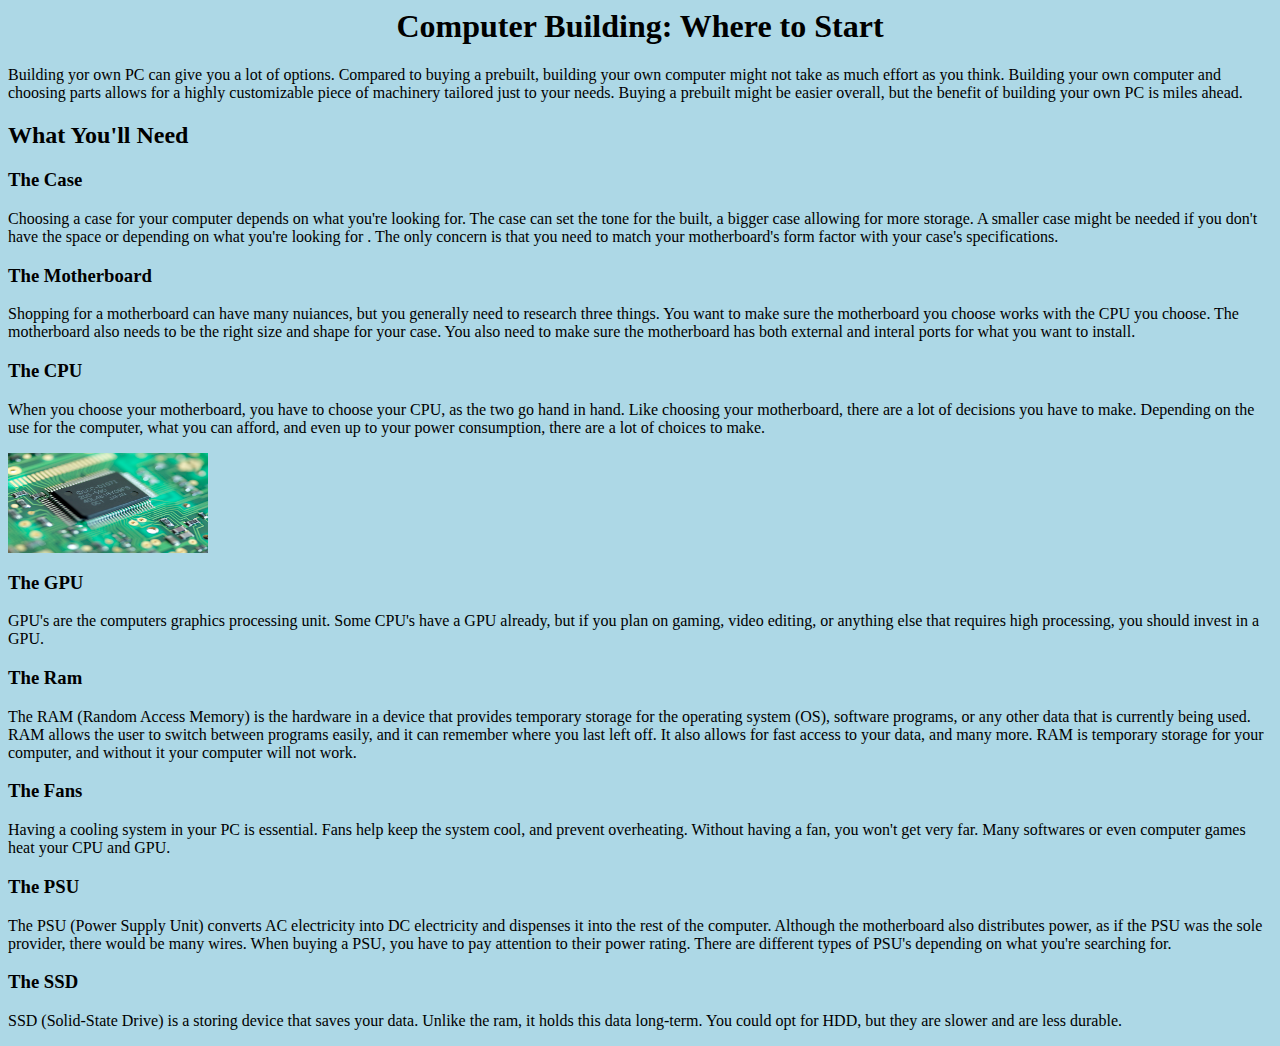
==== index.html @ e6e0cd9d "final text" ====
<html>
<head>
    <link rel="stylesheet" type="text/css" href="style.css">
</head>
    <body>

<h1>Computer Building: Where to Start</h1>
<p> Building yor own PC can give you a lot of options. Compared to buying a prebuilt, building your own computer might not
    take as much effort as you think. Building your own computer and choosing parts allows for a highly customizable
    piece of machinery tailored just to your needs. Buying a prebuilt might be easier overall, but the benefit of building
    your own PC is miles ahead. </p>
<h2>What You'll Need</h2>
<h3>The Case</h3>
<p> Choosing a case for your computer depends on what you're looking for. The case can set the tone for the built, a bigger
case allowing for more storage. A smaller case might be needed if you don't have the space or depending on what you're looking for .
    The only concern is that you need to match your motherboard's form factor with your case's specifications.</p>
<h3>The Motherboard</h3>
<p>Shopping for a motherboard can have many nuiances, but you generally need to research three things.
You want to make sure the motherboard you choose works with the CPU you choose. The motherboard also
needs to be the right size and shape for your case. You also need to make sure the motherboard has both
external and interal ports for what you want to install.</p>
<h3>The CPU</h3>
<p>When you choose your motherboard, you have to choose your CPU, as the two go hand in hand. Like choosing
    your motherboard, there are a lot of decisions you have to make. Depending on the use for the computer,
    what you can afford, and even up to your power consumption, there are a lot of choices to make. </p>
<img src="img/cpu.jpg" width="200" height="100">
<h3>The GPU</h3>
<p>GPU's are the computers graphics processing unit. Some CPU's have a GPU already, but if you
plan on gaming, video editing, or anything else that requires high processing, you should invest in
a GPU.</p>
<h3>The Ram</h3>
<p>The RAM (Random Access Memory) is the hardware in a device that provides temporary storage for the
operating system (OS), software programs, or any other data that is currently being used. RAM allows the
user to switch between programs easily, and it can remember where you last left off. It also allows
for fast access to your data, and many more. RAM is temporary storage for your computer, and without it
    your computer will not work.</p>
<h3>The Fans</h3>
<p>Having a cooling system in your PC is essential. Fans help keep the system cool, and prevent overheating.
Without having a fan, you won't get very far. Many softwares or even computer games
heat your CPU and GPU.</p>
<h3>The PSU</h3>
<p>The PSU (Power Supply Unit) converts AC electricity into DC electricity and dispenses it into
    the rest of the computer. Although the motherboard also distributes power, as if the PSU was the sole
provider, there would be many wires. When buying a PSU, you have to pay attention to their power
rating. There are different types of PSU's depending on what you're searching for. </p>
<h3>The SSD</h3>
    <p>SSD (Solid-State Drive) is a storing device that saves your data. Unlike the ram, it holds
    this data long-term. You could opt for HDD, but they are slower and are less durable.</p>
    </body>
    </html>
---- style.css ----
body {
    background-color: lightblue;
  }
  
  h1 {
    color: black;
    text-align: center;
    font-family: Cambria;
  }
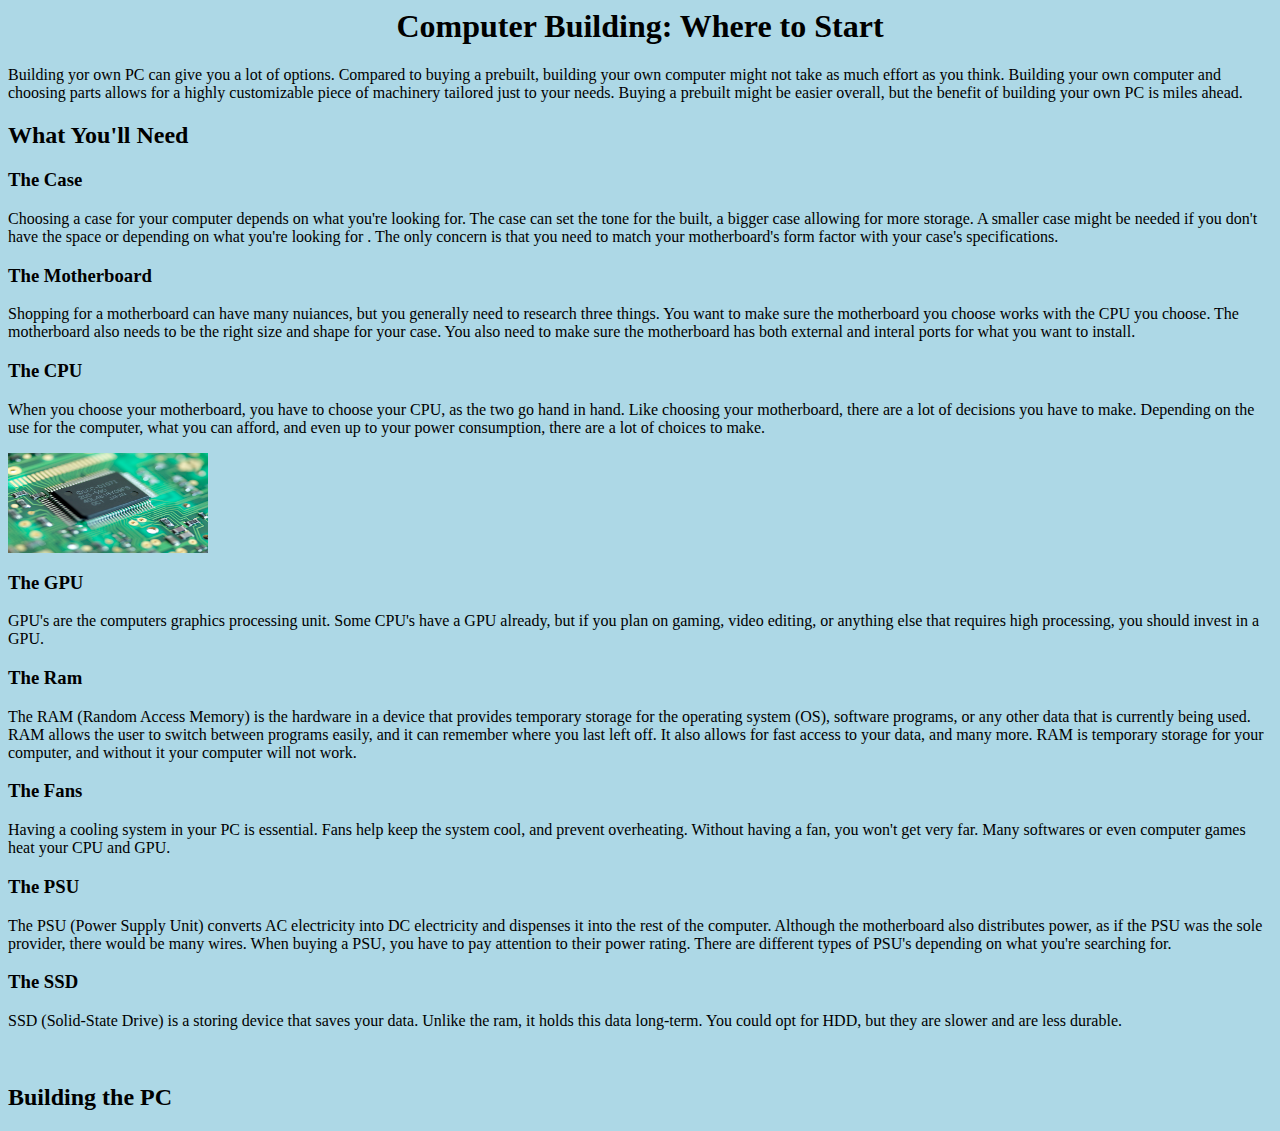
==== commit b7ae6c7d: "testing br" ====
--- a/index.html
+++ b/index.html
@@ -12,7 +12,7 @@
     your own PC is miles ahead. </p>
 <h2>What You'll Need</h2>
 <h3>The Case</h3>
-<p> Choosing a case for your computer depends on what you're looking for. The case can set the tone for the built, a bigger
+<p>Choosing a case for your computer depends on what you're looking for. The case can set the tone for the built, a bigger
 case allowing for more storage. A smaller case might be needed if you don't have the space or depending on what you're looking for .
     The only concern is that you need to match your motherboard's form factor with your case's specifications.</p>
 <h3>The Motherboard</h3>
@@ -47,5 +47,7 @@
 <h3>The SSD</h3>
     <p>SSD (Solid-State Drive) is a storing device that saves your data. Unlike the ram, it holds
     this data long-term. You could opt for HDD, but they are slower and are less durable.</p>
+    <br>
+    <h2>Building the PC</h2>
     </body>
     </html>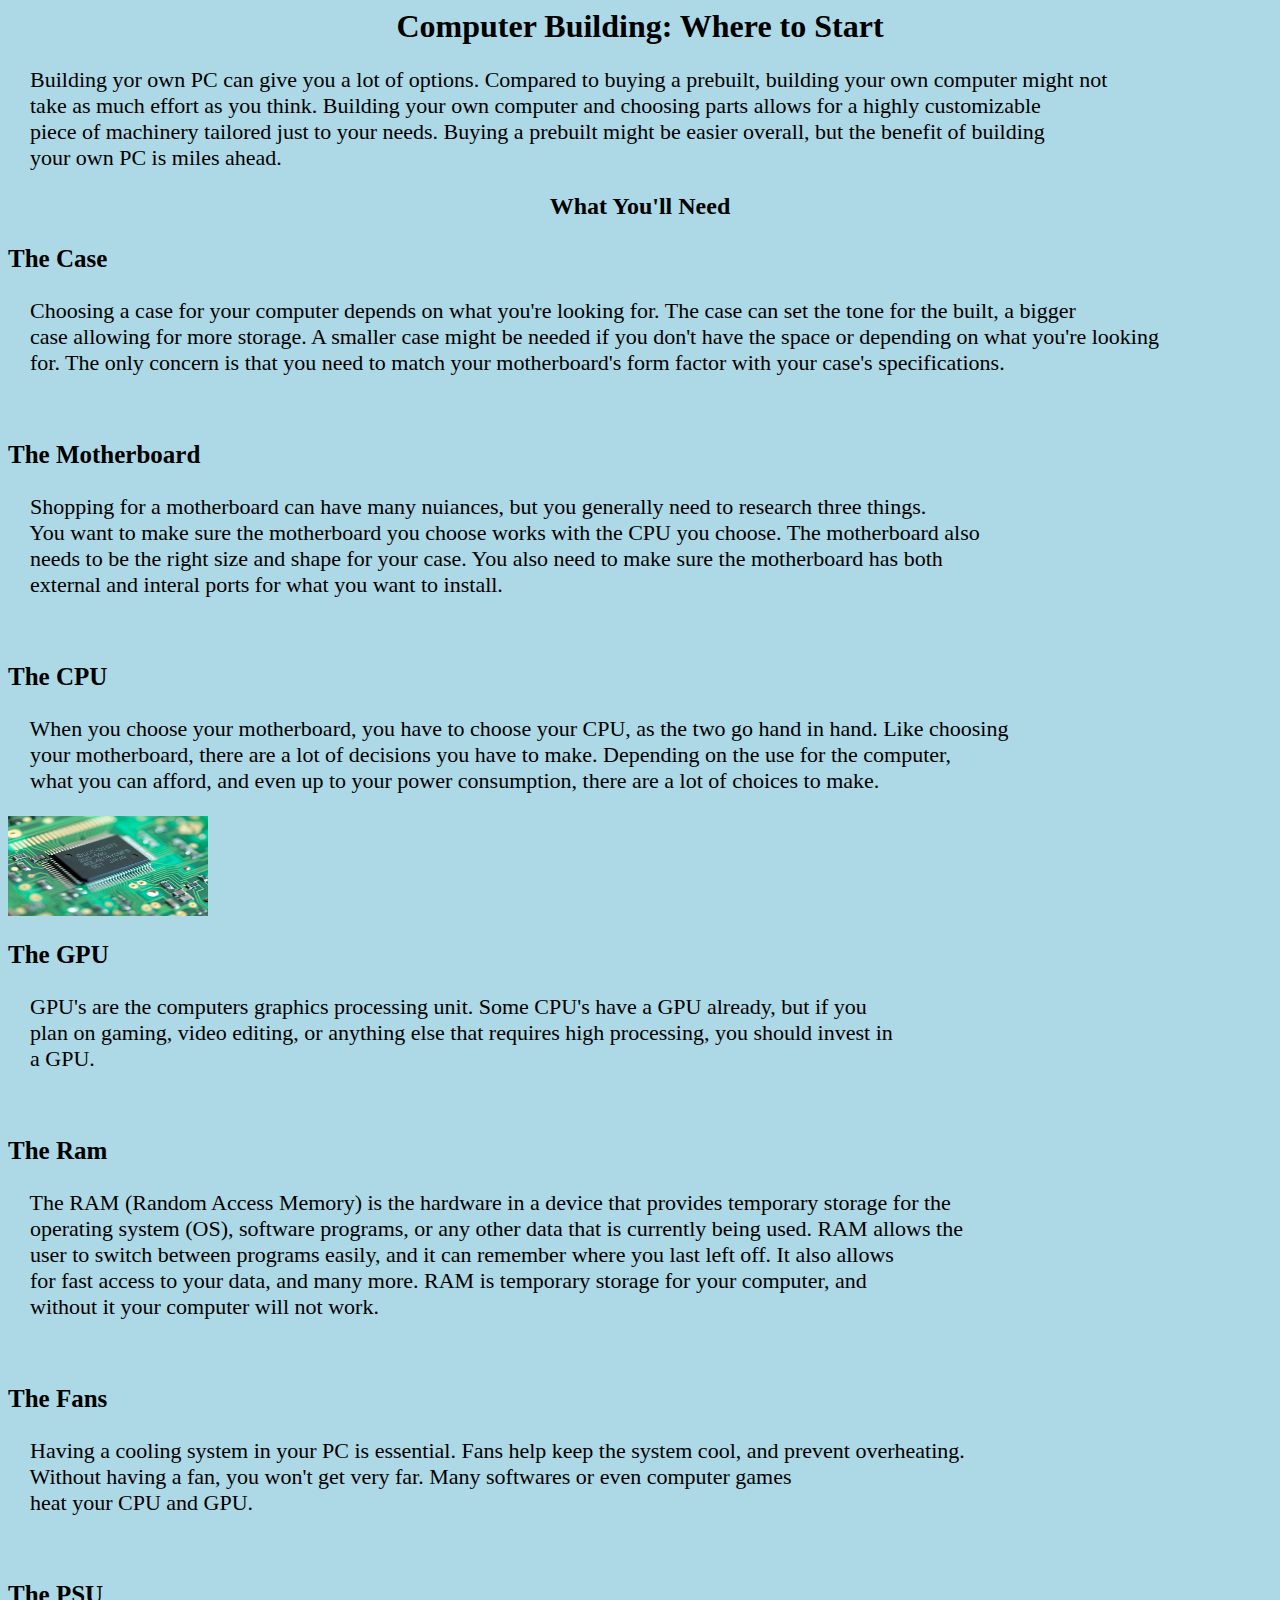
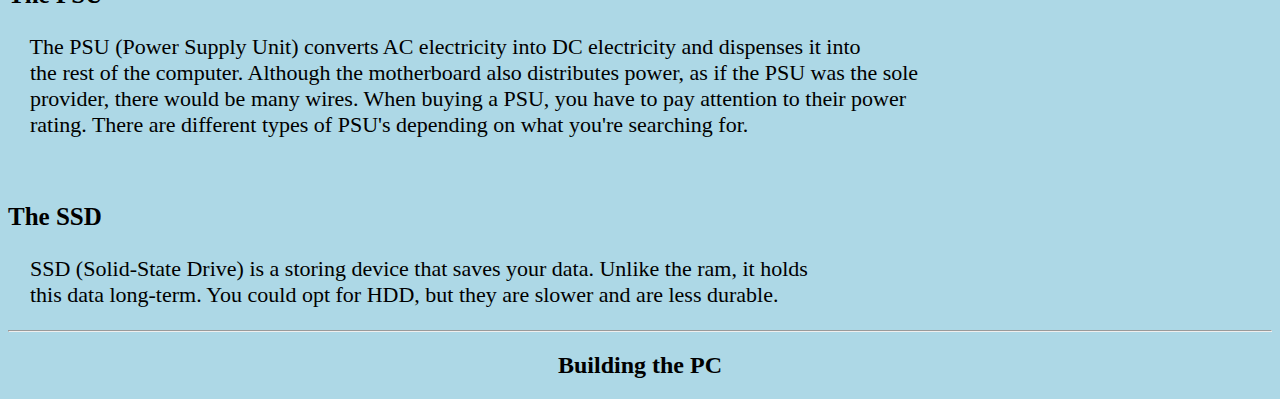
==== commit 3a8d8c67: "changing text layout" ====
--- a/index.html
+++ b/index.html
@@ -2,52 +2,79 @@
 <html>
 <head>
     <link rel="stylesheet" type="text/css" href="style.css">
+    <title>Building a PC</title>
 </head>
     <body>
 
 <h1>Computer Building: Where to Start</h1>
-<p> Building yor own PC can give you a lot of options. Compared to buying a prebuilt, building your own computer might not
+<pre>    Building yor own PC can give you a lot of options. Compared to buying a prebuilt, building your own computer might not
     take as much effort as you think. Building your own computer and choosing parts allows for a highly customizable
     piece of machinery tailored just to your needs. Buying a prebuilt might be easier overall, but the benefit of building
-    your own PC is miles ahead. </p>
+    your own PC is miles ahead. </pre>
 <h2>What You'll Need</h2>
 <h3>The Case</h3>
-<p>Choosing a case for your computer depends on what you're looking for. The case can set the tone for the built, a bigger
-case allowing for more storage. A smaller case might be needed if you don't have the space or depending on what you're looking for .
-    The only concern is that you need to match your motherboard's form factor with your case's specifications.</p>
+<pre>
+    Choosing a case for your computer depends on what you're looking for. The case can set the tone for the built, a bigger
+    case allowing for more storage. A smaller case might be needed if you don't have the space or depending on what you're looking
+    for. The only concern is that you need to match your motherboard's form factor with your case's specifications.</pre>
+<br>
 <h3>The Motherboard</h3>
-<p>Shopping for a motherboard can have many nuiances, but you generally need to research three things.
-You want to make sure the motherboard you choose works with the CPU you choose. The motherboard also
-needs to be the right size and shape for your case. You also need to make sure the motherboard has both
-external and interal ports for what you want to install.</p>
+<pre>
+    Shopping for a motherboard can have many nuiances, but you generally need to research three things.
+    You want to make sure the motherboard you choose works with the CPU you choose. The motherboard also
+    needs to be the right size and shape for your case. You also need to make sure the motherboard has both
+    external and interal ports for what you want to install.
+</pre>
+<br>
+
 <h3>The CPU</h3>
-<p>When you choose your motherboard, you have to choose your CPU, as the two go hand in hand. Like choosing
+<pre>
+    When you choose your motherboard, you have to choose your CPU, as the two go hand in hand. Like choosing
     your motherboard, there are a lot of decisions you have to make. Depending on the use for the computer,
-    what you can afford, and even up to your power consumption, there are a lot of choices to make. </p>
+    what you can afford, and even up to your power consumption, there are a lot of choices to make.
+</pre>
 <img src="img/cpu.jpg" width="200" height="100">
+<br>
 <h3>The GPU</h3>
-<p>GPU's are the computers graphics processing unit. Some CPU's have a GPU already, but if you
-plan on gaming, video editing, or anything else that requires high processing, you should invest in
-a GPU.</p>
+<pre>
+    GPU's are the computers graphics processing unit. Some CPU's have a GPU already, but if you
+    plan on gaming, video editing, or anything else that requires high processing, you should invest in
+    a GPU.
+</pre>
+<br>
+
 <h3>The Ram</h3>
-<p>The RAM (Random Access Memory) is the hardware in a device that provides temporary storage for the
-operating system (OS), software programs, or any other data that is currently being used. RAM allows the
-user to switch between programs easily, and it can remember where you last left off. It also allows
-for fast access to your data, and many more. RAM is temporary storage for your computer, and without it
-    your computer will not work.</p>
+<pre>
+    The RAM (Random Access Memory) is the hardware in a device that provides temporary storage for the
+    operating system (OS), software programs, or any other data that is currently being used. RAM allows the
+    user to switch between programs easily, and it can remember where you last left off. It also allows
+    for fast access to your data, and many more. RAM is temporary storage for your computer, and
+    without it your computer will not work.
+</pre>
+<br>
+
 <h3>The Fans</h3>
-<p>Having a cooling system in your PC is essential. Fans help keep the system cool, and prevent overheating.
-Without having a fan, you won't get very far. Many softwares or even computer games
-heat your CPU and GPU.</p>
+<pre>
+    Having a cooling system in your PC is essential. Fans help keep the system cool, and prevent overheating.
+    Without having a fan, you won't get very far. Many softwares or even computer games
+    heat your CPU and GPU.
+</pre>
+<br>
+
 <h3>The PSU</h3>
-<p>The PSU (Power Supply Unit) converts AC electricity into DC electricity and dispenses it into
+<pre>
+    The PSU (Power Supply Unit) converts AC electricity into DC electricity and dispenses it into
     the rest of the computer. Although the motherboard also distributes power, as if the PSU was the sole
-provider, there would be many wires. When buying a PSU, you have to pay attention to their power
-rating. There are different types of PSU's depending on what you're searching for. </p>
+    provider, there would be many wires. When buying a PSU, you have to pay attention to their power
+    rating. There are different types of PSU's depending on what you're searching for. </pre>
+<br>
 <h3>The SSD</h3>
-    <p>SSD (Solid-State Drive) is a storing device that saves your data. Unlike the ram, it holds
-    this data long-term. You could opt for HDD, but they are slower and are less durable.</p>
-    <br>
+<pre>
+    SSD (Solid-State Drive) is a storing device that saves your data. Unlike the ram, it holds
+    this data long-term. You could opt for HDD, but they are slower and are less durable.
+</pre>
+    <hr>
+
     <h2>Building the PC</h2>
     </body>
     </html>--- a/style.css
+++ b/style.css
@@ -6,4 +6,19 @@
     color: black;
     text-align: center;
     font-family: Cambria;
+    }
+
+  h2 {
+  text-align: center;
+  font-family: Cambria;
+  }
+  p {
+  font-size: 18px;
+  }
+  h3{
+  font-size: 25px;
+  }
+  pre {
+  font-family: Cambria;
+  font-size: 22px;
   }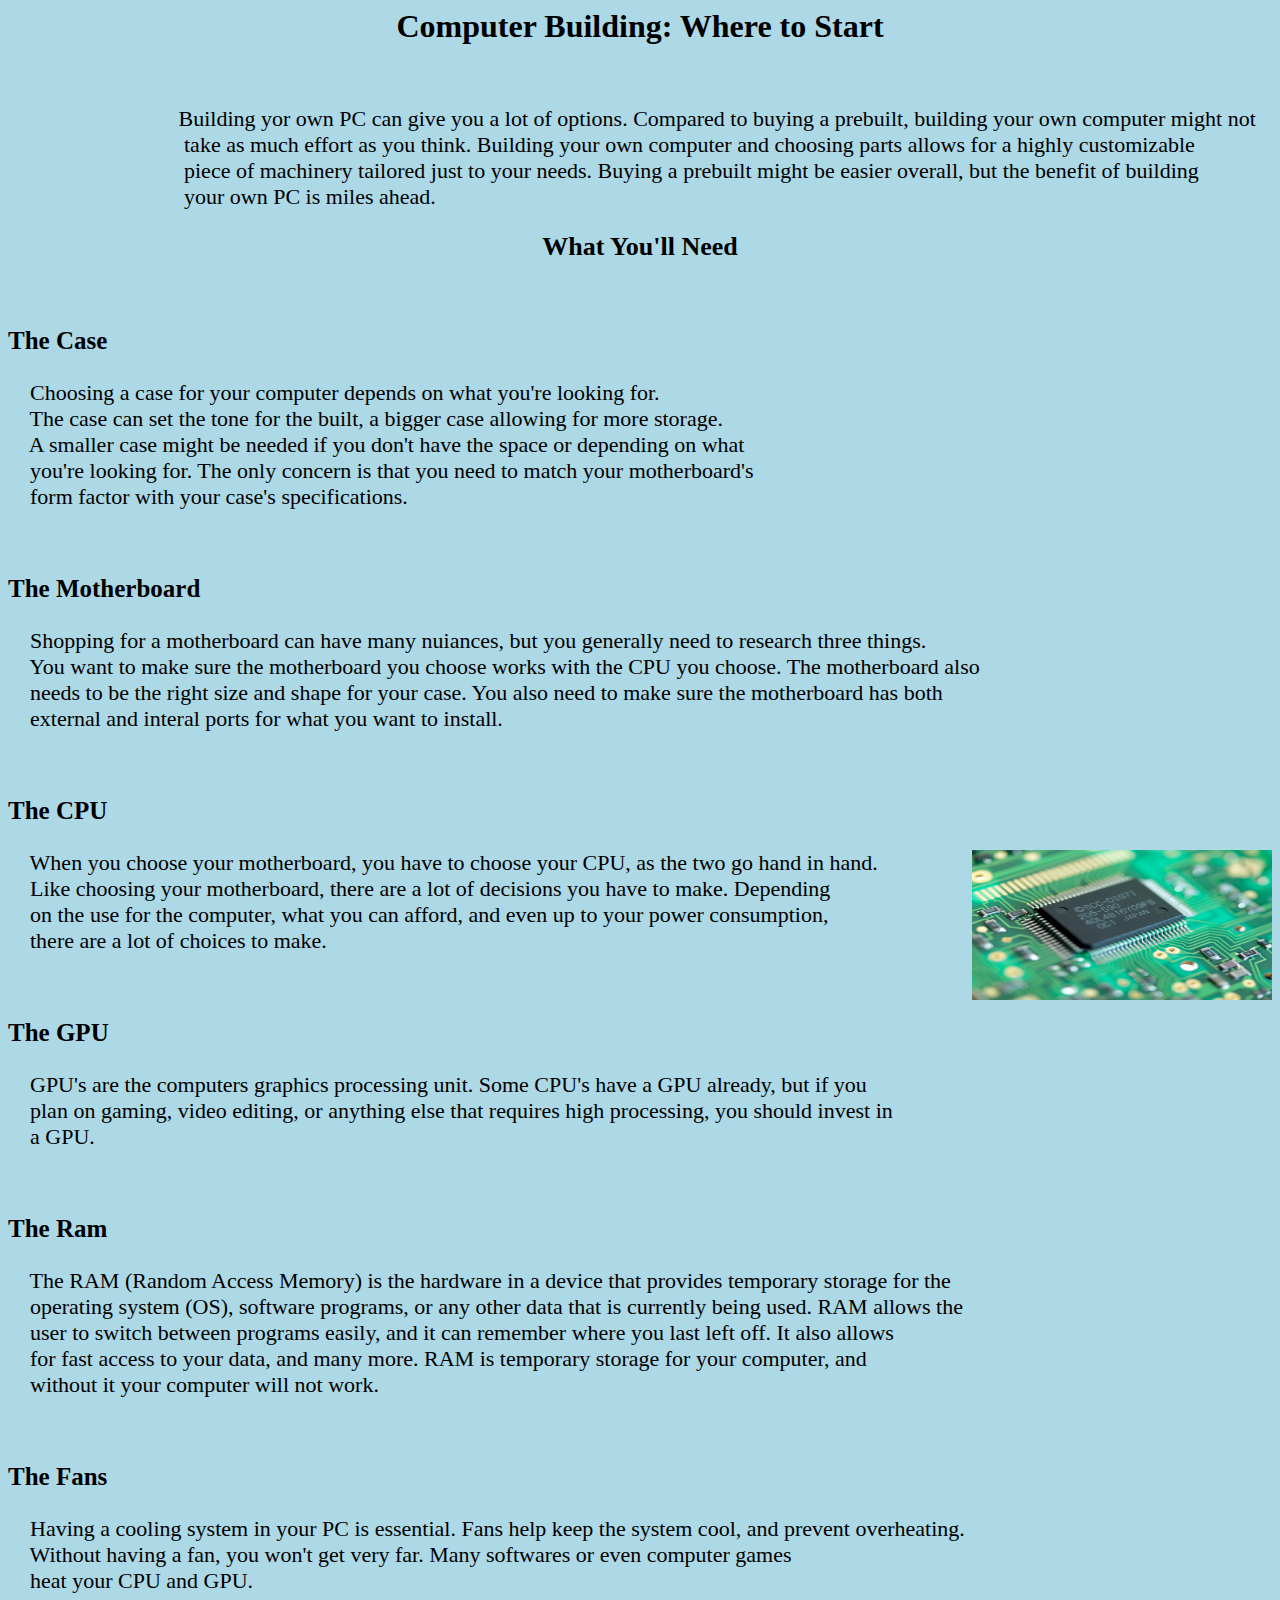
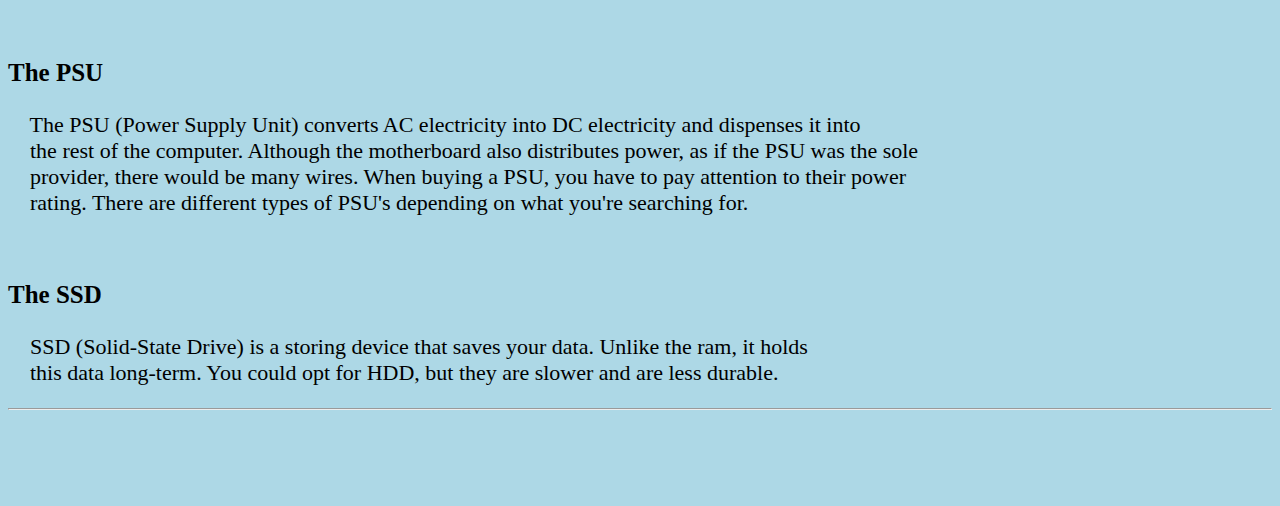
==== commit 95c86bf3: "image" ====
--- a/index.html
+++ b/index.html
@@ -7,17 +7,25 @@
     <body>
 
 <h1>Computer Building: Where to Start</h1>
-<pre>    Building yor own PC can give you a lot of options. Compared to buying a prebuilt, building your own computer might not
-    take as much effort as you think. Building your own computer and choosing parts allows for a highly customizable
-    piece of machinery tailored just to your needs. Buying a prebuilt might be easier overall, but the benefit of building
-    your own PC is miles ahead. </pre>
+<br>
+<pre>                               Building yor own PC can give you a lot of options. Compared to buying a prebuilt, building your own computer might not
+                                take as much effort as you think. Building your own computer and choosing parts allows for a highly customizable
+                                piece of machinery tailored just to your needs. Buying a prebuilt might be easier overall, but the benefit of building
+                                your own PC is miles ahead.
+</pre>
+
 <h2>What You'll Need</h2>
+<br>
 <h3>The Case</h3>
 <pre>
-    Choosing a case for your computer depends on what you're looking for. The case can set the tone for the built, a bigger
-    case allowing for more storage. A smaller case might be needed if you don't have the space or depending on what you're looking
-    for. The only concern is that you need to match your motherboard's form factor with your case's specifications.</pre>
+    Choosing a case for your computer depends on what you're looking for.
+    The case can set the tone for the built, a bigger case allowing for more storage.
+    A smaller case might be needed if you don't have the space or depending on what
+    you're looking for. The only concern is that you need to match your motherboard's
+    form factor with your case's specifications.
+</pre>
 <br>
+
 <h3>The Motherboard</h3>
 <pre>
     Shopping for a motherboard can have many nuiances, but you generally need to research three things.
@@ -28,12 +36,14 @@
 <br>
 
 <h3>The CPU</h3>
+<img src="img/cpu.jpg" style="float:right;width:300px;height:150px;">
 <pre>
-    When you choose your motherboard, you have to choose your CPU, as the two go hand in hand. Like choosing
-    your motherboard, there are a lot of decisions you have to make. Depending on the use for the computer,
-    what you can afford, and even up to your power consumption, there are a lot of choices to make.
+    When you choose your motherboard, you have to choose your CPU, as the two go hand in hand.
+    Like choosing your motherboard, there are a lot of decisions you have to make. Depending
+    on the use for the computer, what you can afford, and even up to your power consumption,
+    there are a lot of choices to make.
 </pre>
-<img src="img/cpu.jpg" width="200" height="100">
+
 <br>
 <h3>The GPU</h3>
 <pre>
@@ -75,6 +85,9 @@
 </pre>
     <hr>
 
-    <h2>Building the PC</h2>
+    <h2></h2>
+    <pre>
+
+    </pre>
     </body>
     </html>--- a/style.css
+++ b/style.css
@@ -11,9 +11,7 @@
   h2 {
   text-align: center;
   font-family: Cambria;
-  }
-  p {
-  font-size: 18px;
+  font-size: 26px;
   }
   h3{
   font-size: 25px;
@@ -21,4 +19,4 @@
   pre {
   font-family: Cambria;
   font-size: 22px;
-  }+  }
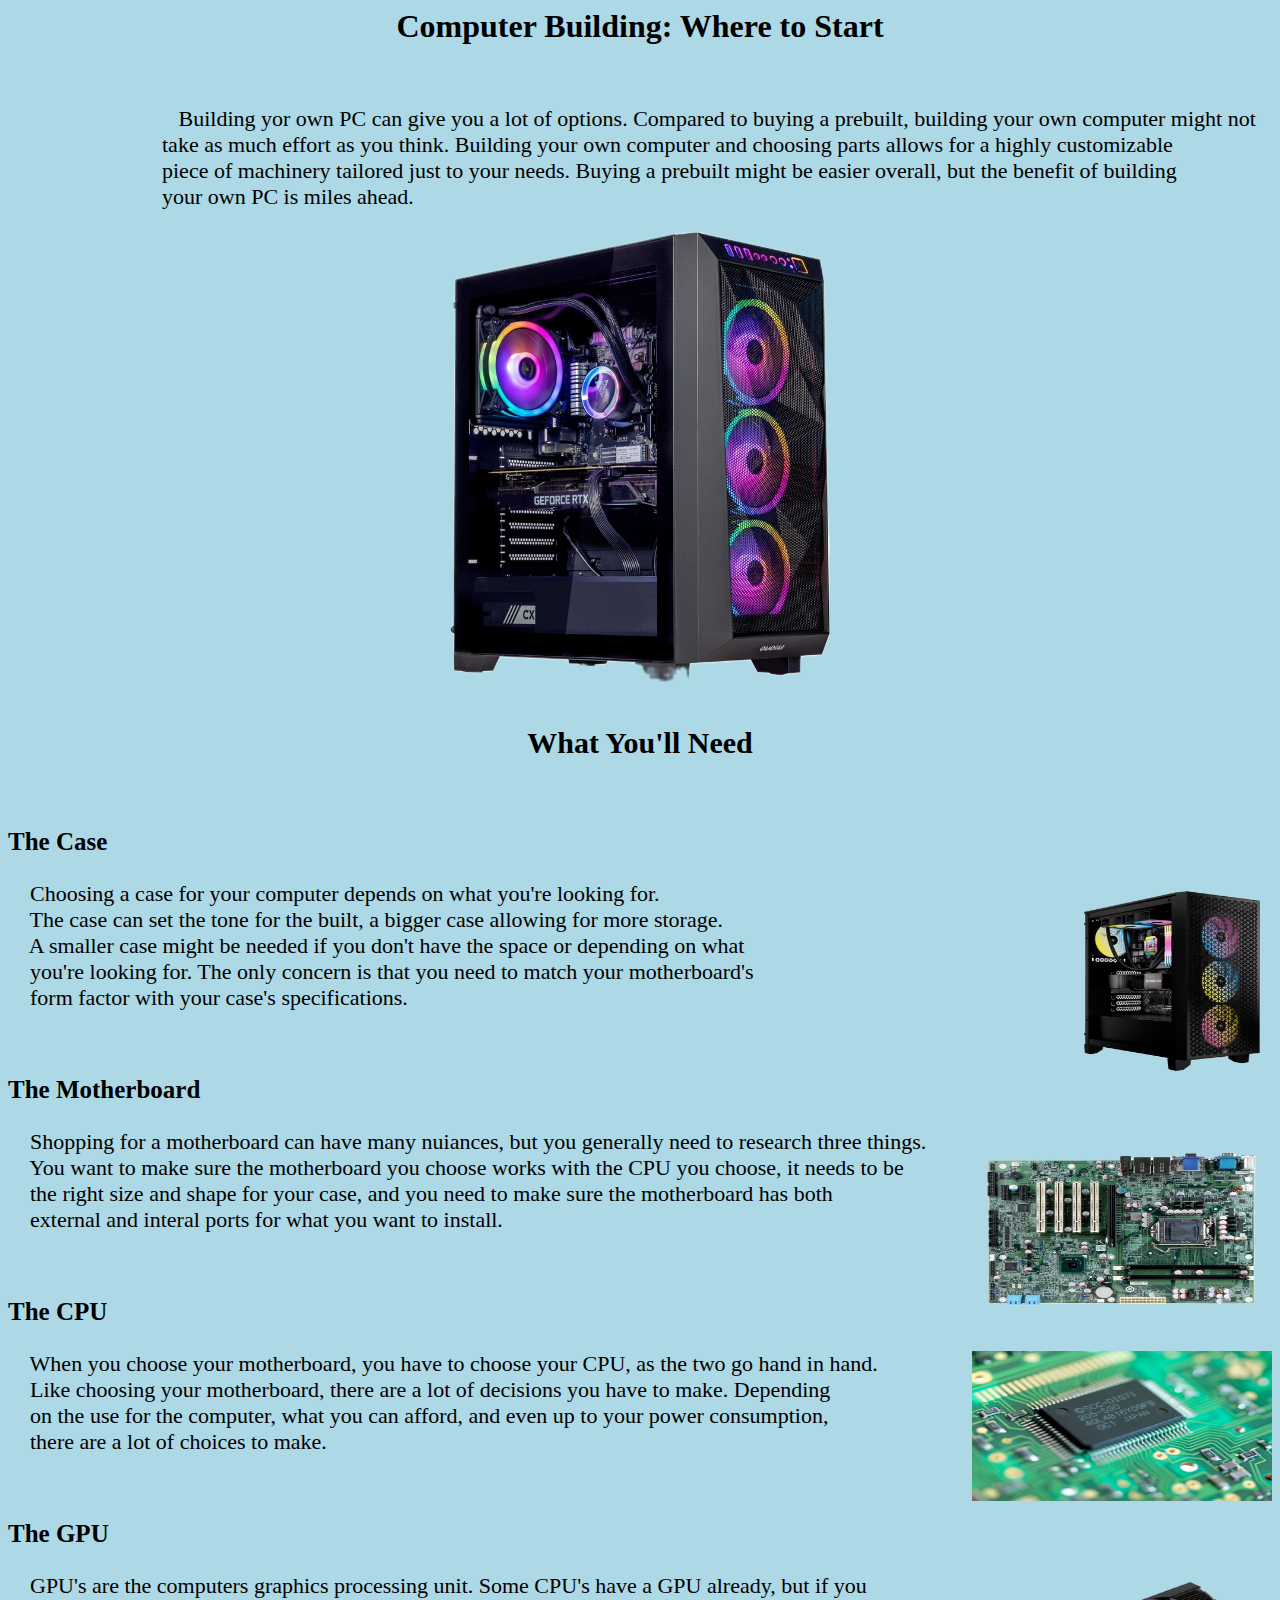
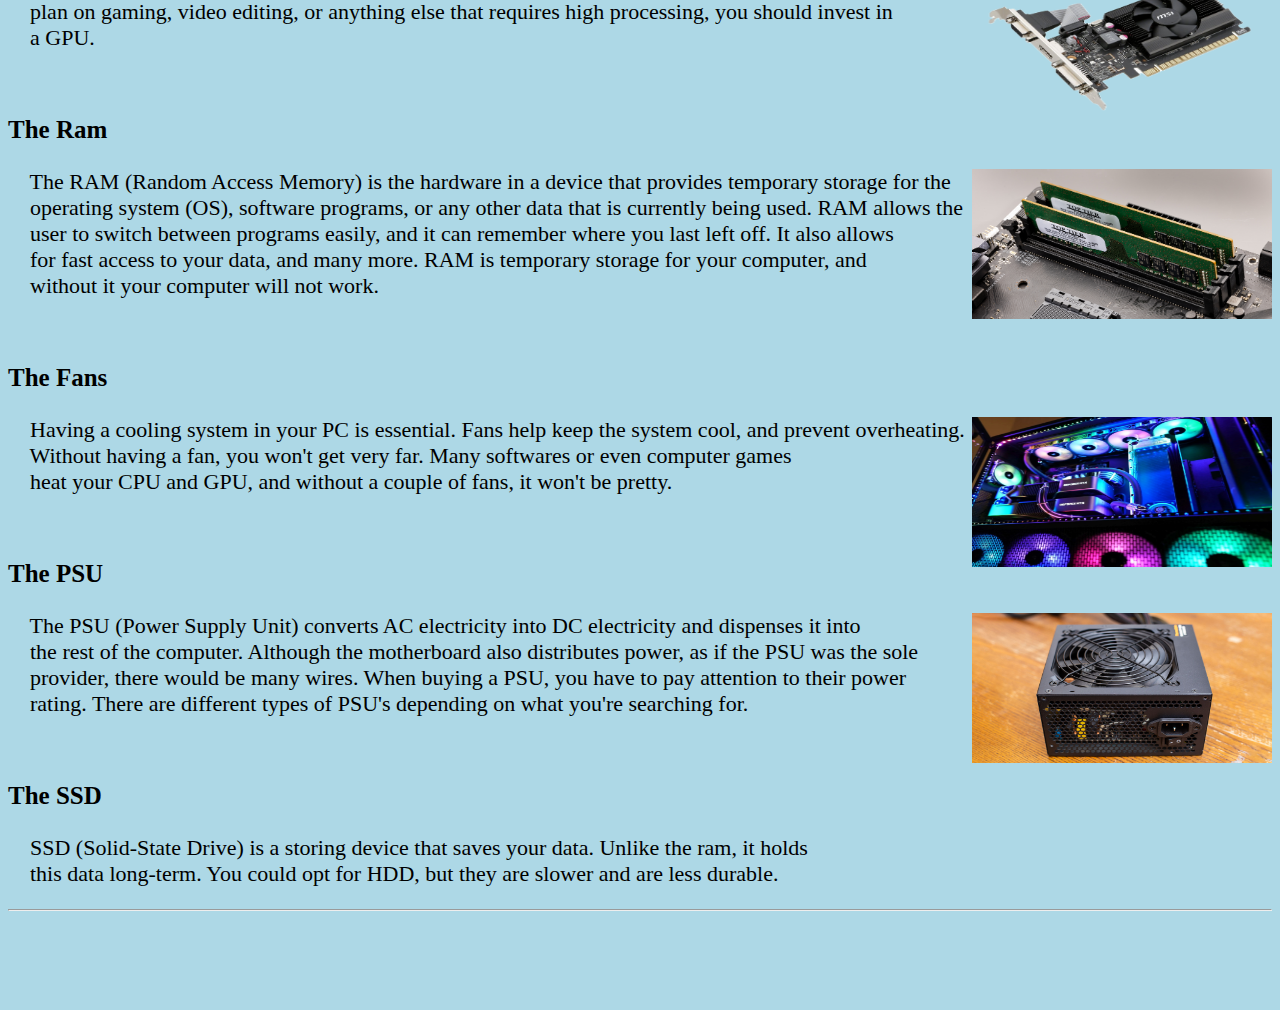
==== commit 7465aab4: "first page" ====
--- a/index.html
+++ b/index.html
@@ -9,14 +9,16 @@
 <h1>Computer Building: Where to Start</h1>
 <br>
 <pre>                               Building yor own PC can give you a lot of options. Compared to buying a prebuilt, building your own computer might not
-                                take as much effort as you think. Building your own computer and choosing parts allows for a highly customizable
-                                piece of machinery tailored just to your needs. Buying a prebuilt might be easier overall, but the benefit of building
-                                your own PC is miles ahead.
+                            take as much effort as you think. Building your own computer and choosing parts allows for a highly customizable
+                            piece of machinery tailored just to your needs. Buying a prebuilt might be easier overall, but the benefit of building
+                            your own PC is miles ahead.
 </pre>
-
+<img src="img/pc.png" alt = "cpu" class="center">
+<br>
 <h2>What You'll Need</h2>
 <br>
 <h3>The Case</h3>
+<img src="img/pccase.png" style="float:right;width:200px;height:200px;">
 <pre>
     Choosing a case for your computer depends on what you're looking for.
     The case can set the tone for the built, a bigger case allowing for more storage.
@@ -27,10 +29,11 @@
 <br>
 
 <h3>The Motherboard</h3>
+<img src="img/motherboard.png" style="float:right;width:300px;height:200px;">
 <pre>
     Shopping for a motherboard can have many nuiances, but you generally need to research three things.
-    You want to make sure the motherboard you choose works with the CPU you choose. The motherboard also
-    needs to be the right size and shape for your case. You also need to make sure the motherboard has both
+    You want to make sure the motherboard you choose works with the CPU you choose, it needs to be
+    the right size and shape for your case, and you need to make sure the motherboard has both
     external and interal ports for what you want to install.
 </pre>
 <br>
@@ -46,6 +49,7 @@
 
 <br>
 <h3>The GPU</h3>
+<img src="img/gpu.png" style="float:right;width:300px;height:150px;">
 <pre>
     GPU's are the computers graphics processing unit. Some CPU's have a GPU already, but if you
     plan on gaming, video editing, or anything else that requires high processing, you should invest in
@@ -54,6 +58,7 @@
 <br>
 
 <h3>The Ram</h3>
+<img src="img/ram.jpg" style="float:right;width:300px;height:150px;">
 <pre>
     The RAM (Random Access Memory) is the hardware in a device that provides temporary storage for the
     operating system (OS), software programs, or any other data that is currently being used. RAM allows the
@@ -64,14 +69,16 @@
 <br>
 
 <h3>The Fans</h3>
+<img src="img/fans.jpeg" style="float:right;width:300px;height:150px;">
 <pre>
     Having a cooling system in your PC is essential. Fans help keep the system cool, and prevent overheating.
     Without having a fan, you won't get very far. Many softwares or even computer games
-    heat your CPU and GPU.
+    heat your CPU and GPU, and without a couple of fans, it won't be pretty.
 </pre>
 <br>
 
 <h3>The PSU</h3>
+<img src="img/psu.jpg" style="float:right;width:300px;height:150px;">
 <pre>
     The PSU (Power Supply Unit) converts AC electricity into DC electricity and dispenses it into
     the rest of the computer. Although the motherboard also distributes power, as if the PSU was the sole
--- a/style.css
+++ b/style.css
@@ -11,7 +11,7 @@
   h2 {
   text-align: center;
   font-family: Cambria;
-  font-size: 26px;
+  font-size: 30px;
   }
   h3{
   font-size: 25px;
@@ -20,3 +20,9 @@
   font-family: Cambria;
   font-size: 22px;
   }
+.center {
+  display: block;
+  margin-left: auto;
+  margin-right: auto;
+  width: 30%;
+}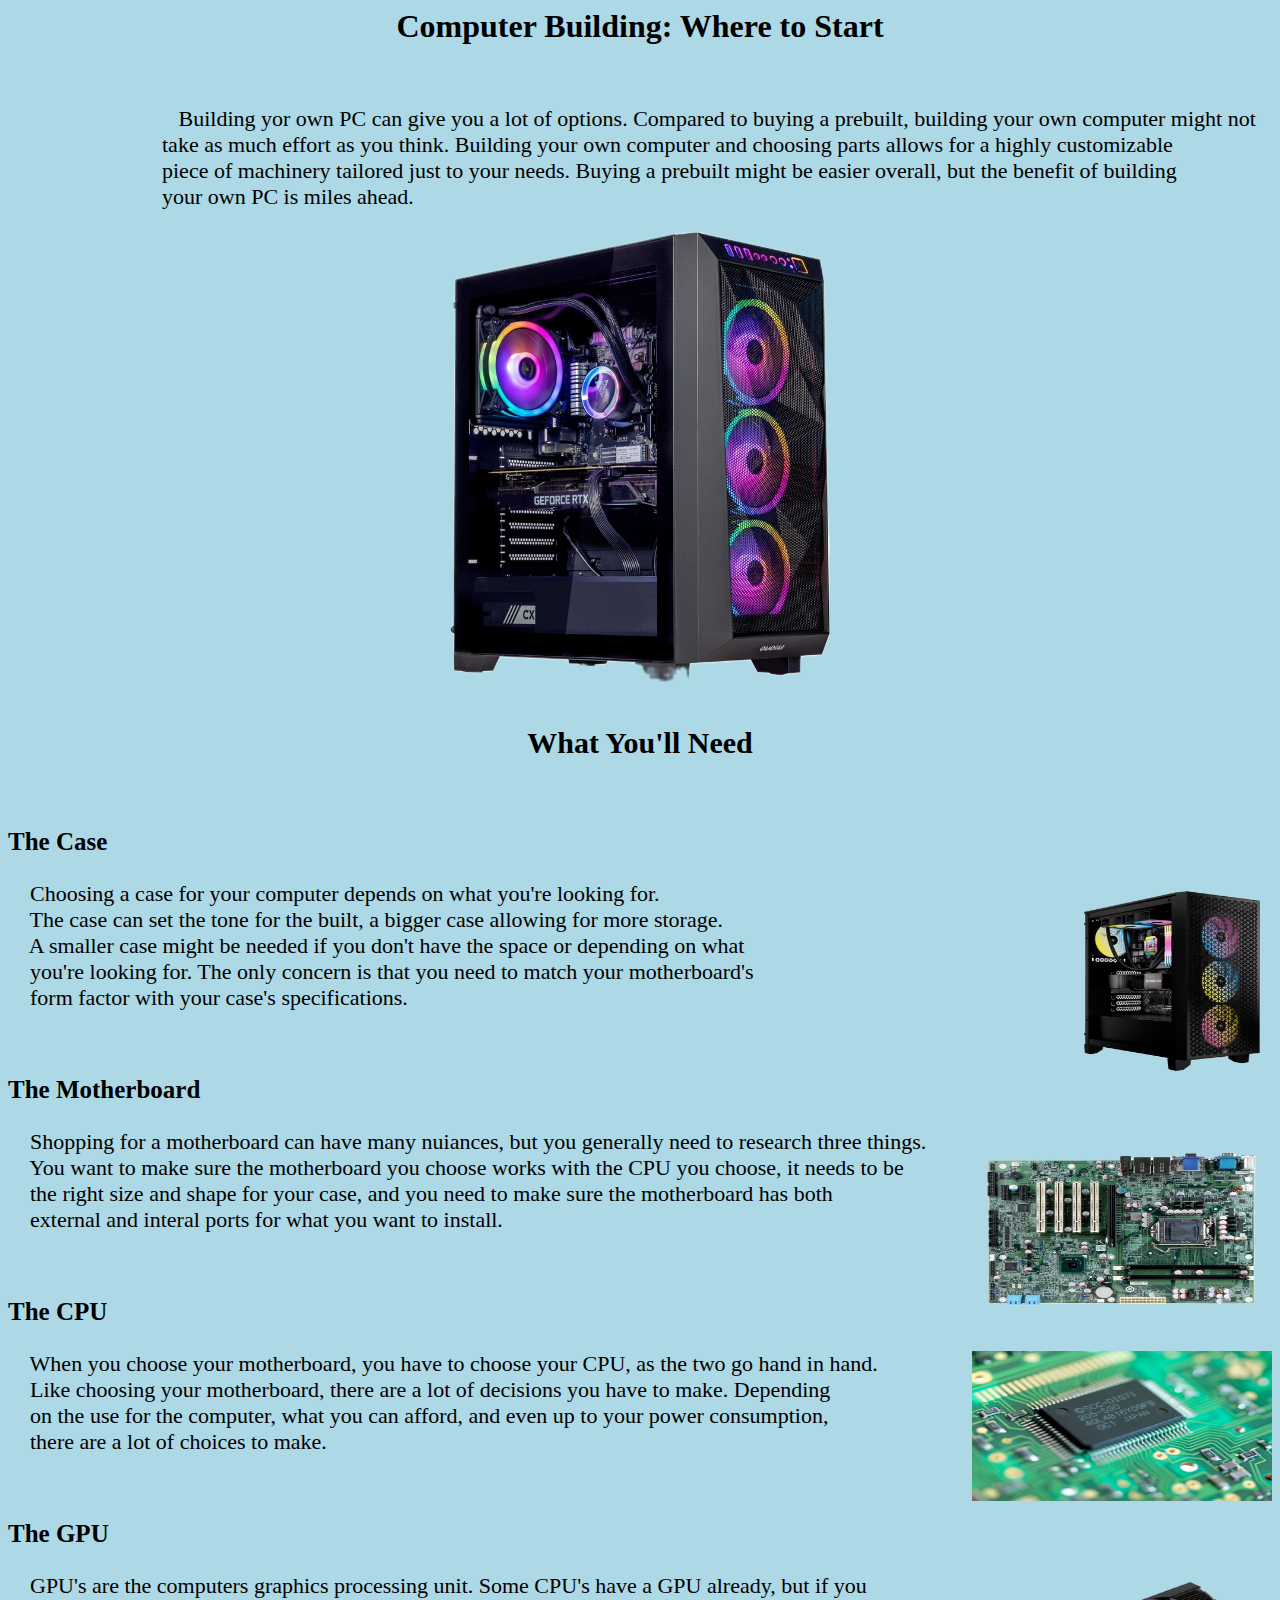
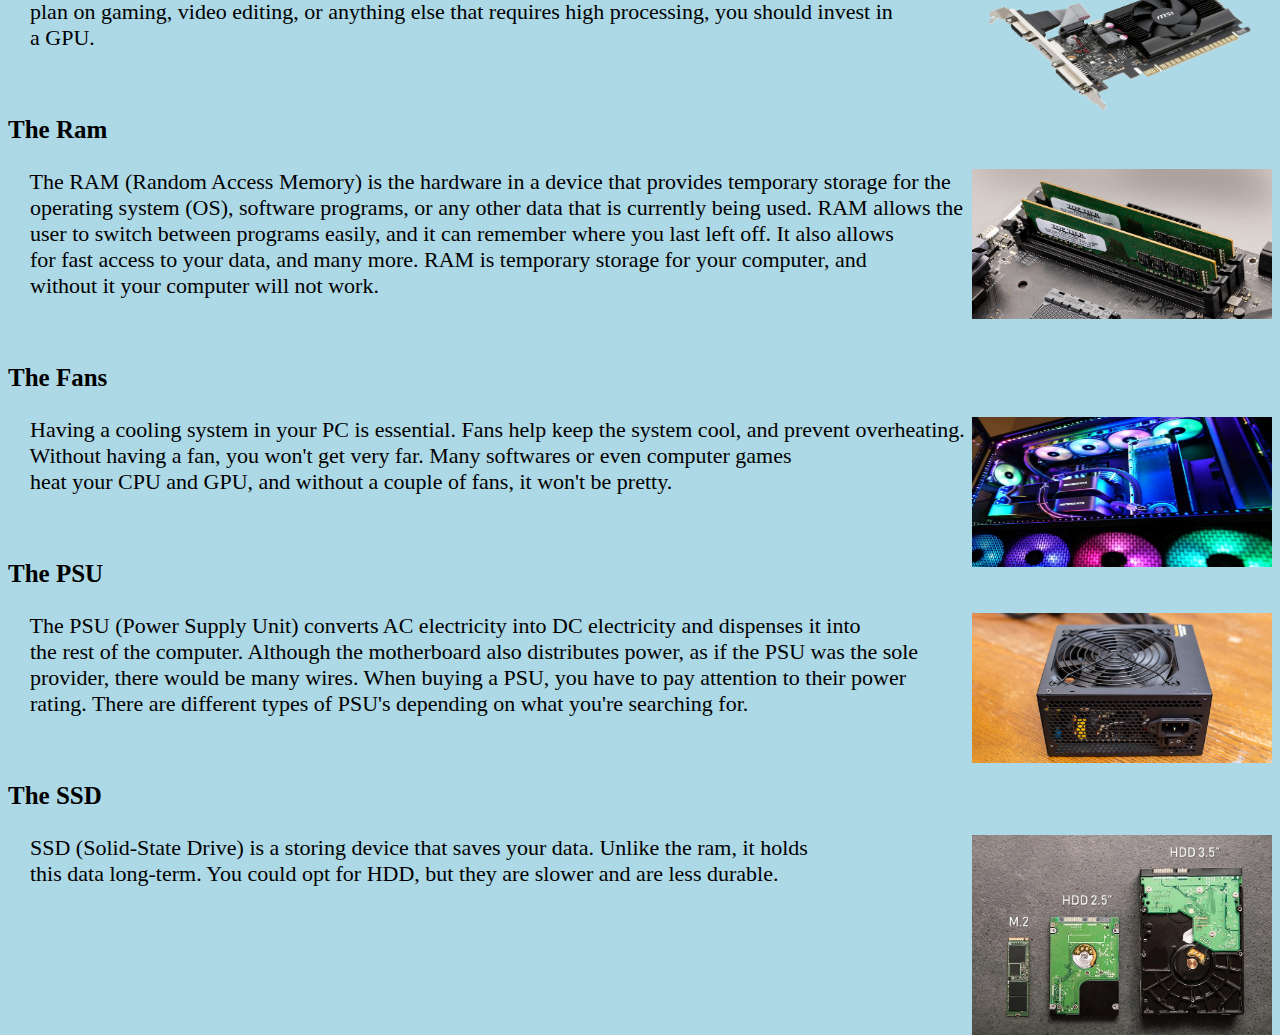
==== commit 02bc9d4c: "new file" ====
--- a/index.html
+++ b/index.html
@@ -86,11 +86,12 @@
     rating. There are different types of PSU's depending on what you're searching for. </pre>
 <br>
 <h3>The SSD</h3>
+<img src="img/ssd.jpeg" style="float:right;width:300px;height:200px;">
 <pre>
     SSD (Solid-State Drive) is a storing device that saves your data. Unlike the ram, it holds
     this data long-term. You could opt for HDD, but they are slower and are less durable.
 </pre>
-    <hr>
+  
 
     <h2></h2>
     <pre>
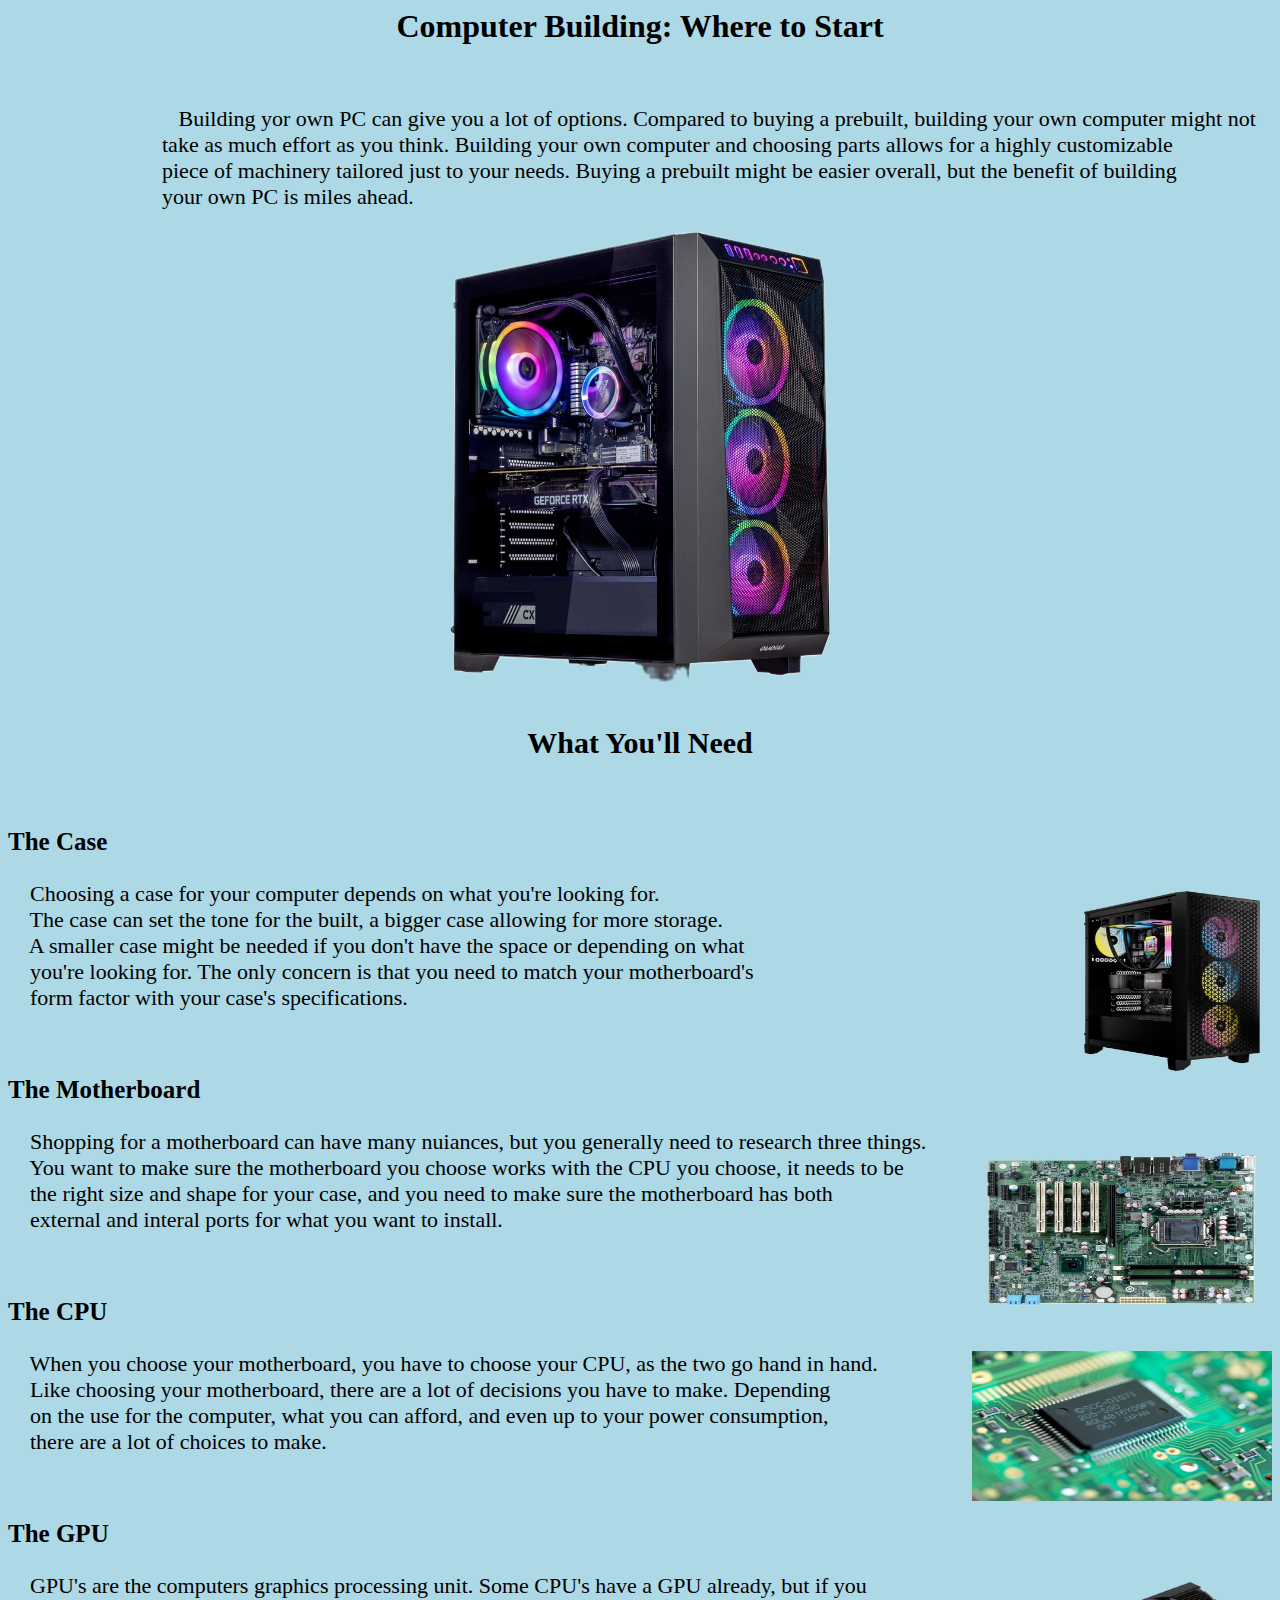
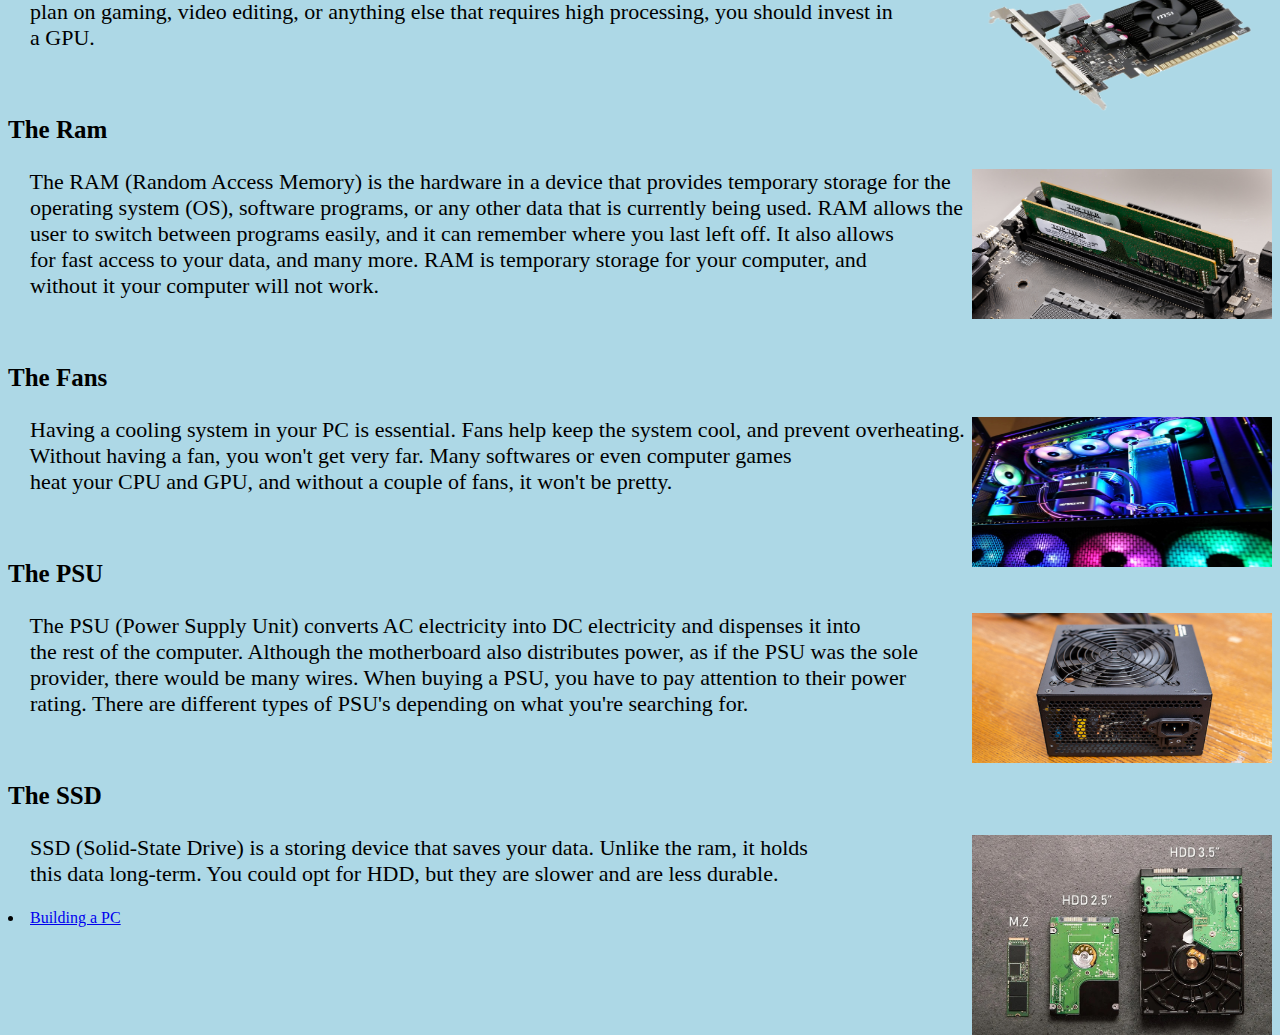
==== commit 50497d47: "new page" ====
--- a/index.html
+++ b/index.html
@@ -92,7 +92,7 @@
     this data long-term. You could opt for HDD, but they are slower and are less durable.
 </pre>
   
-
+<li><a href="build.html">Building a PC</a></li>
     <h2></h2>
     <pre>
 
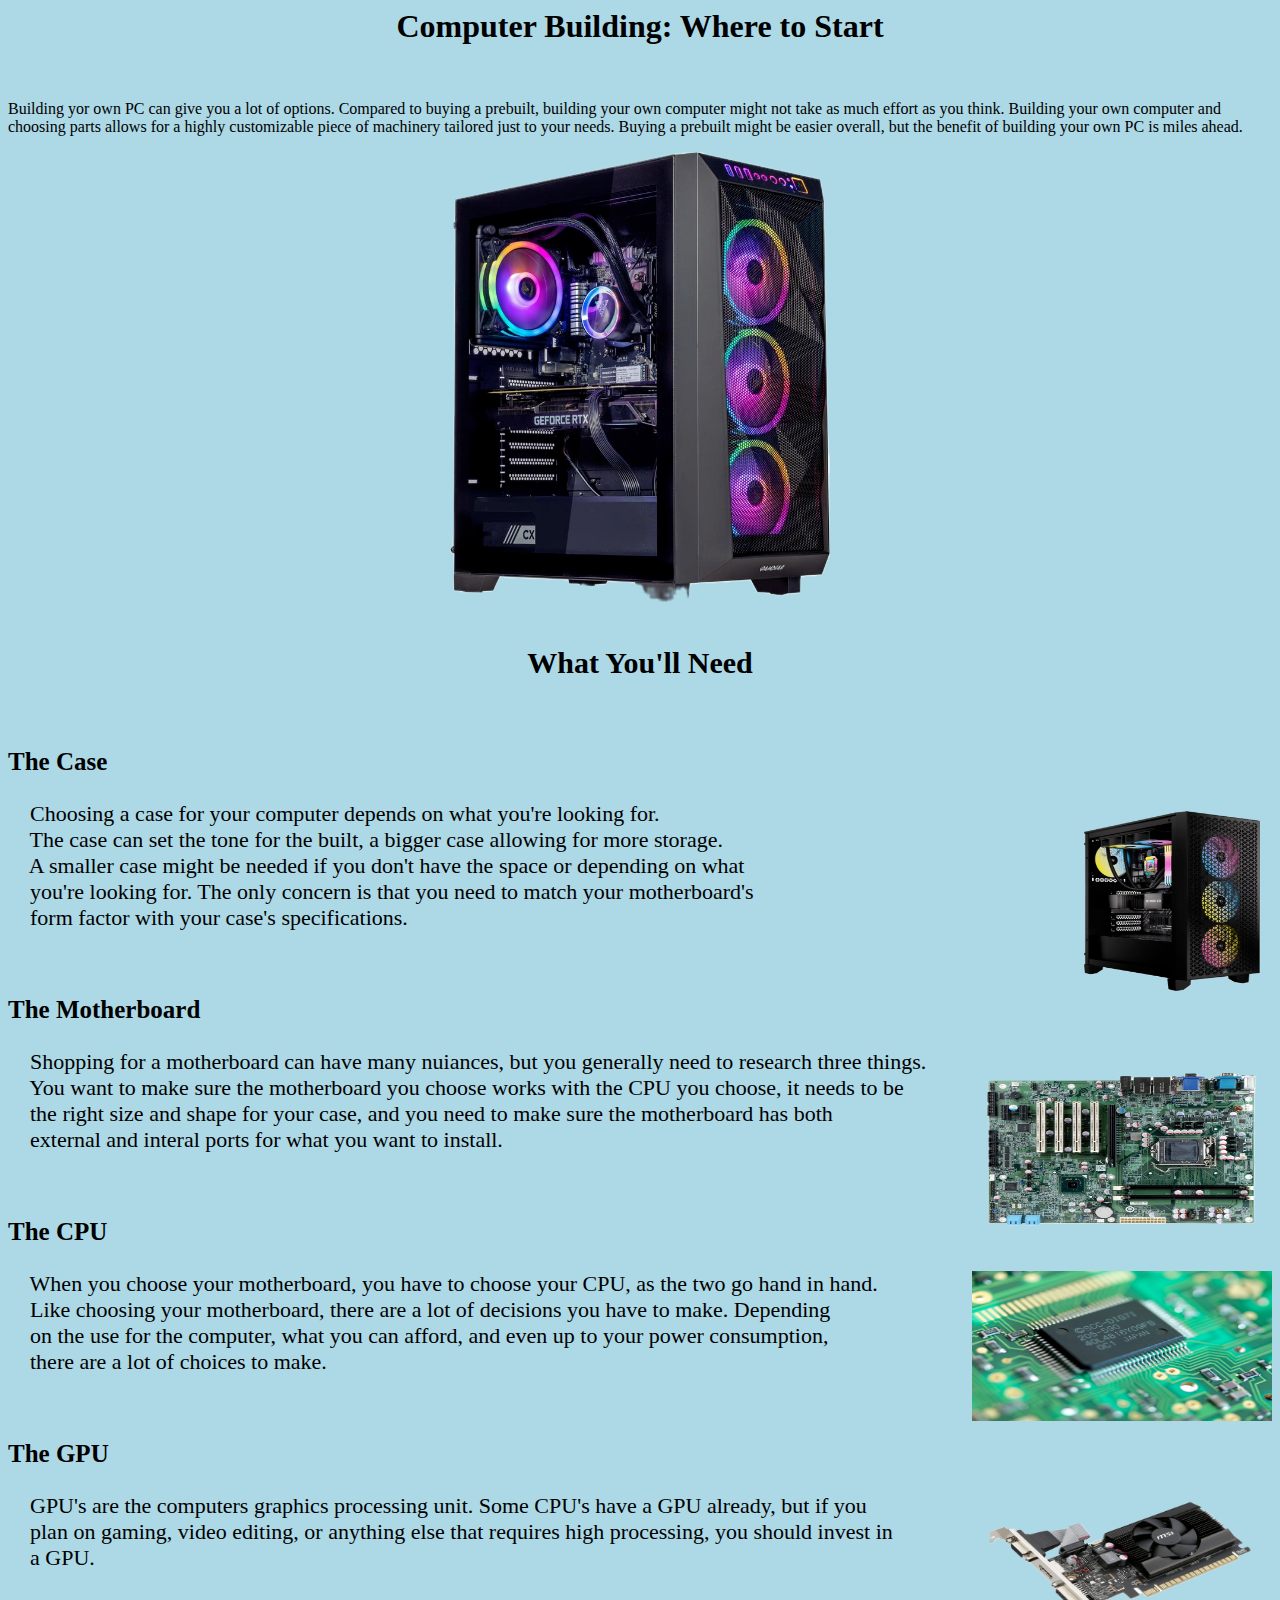
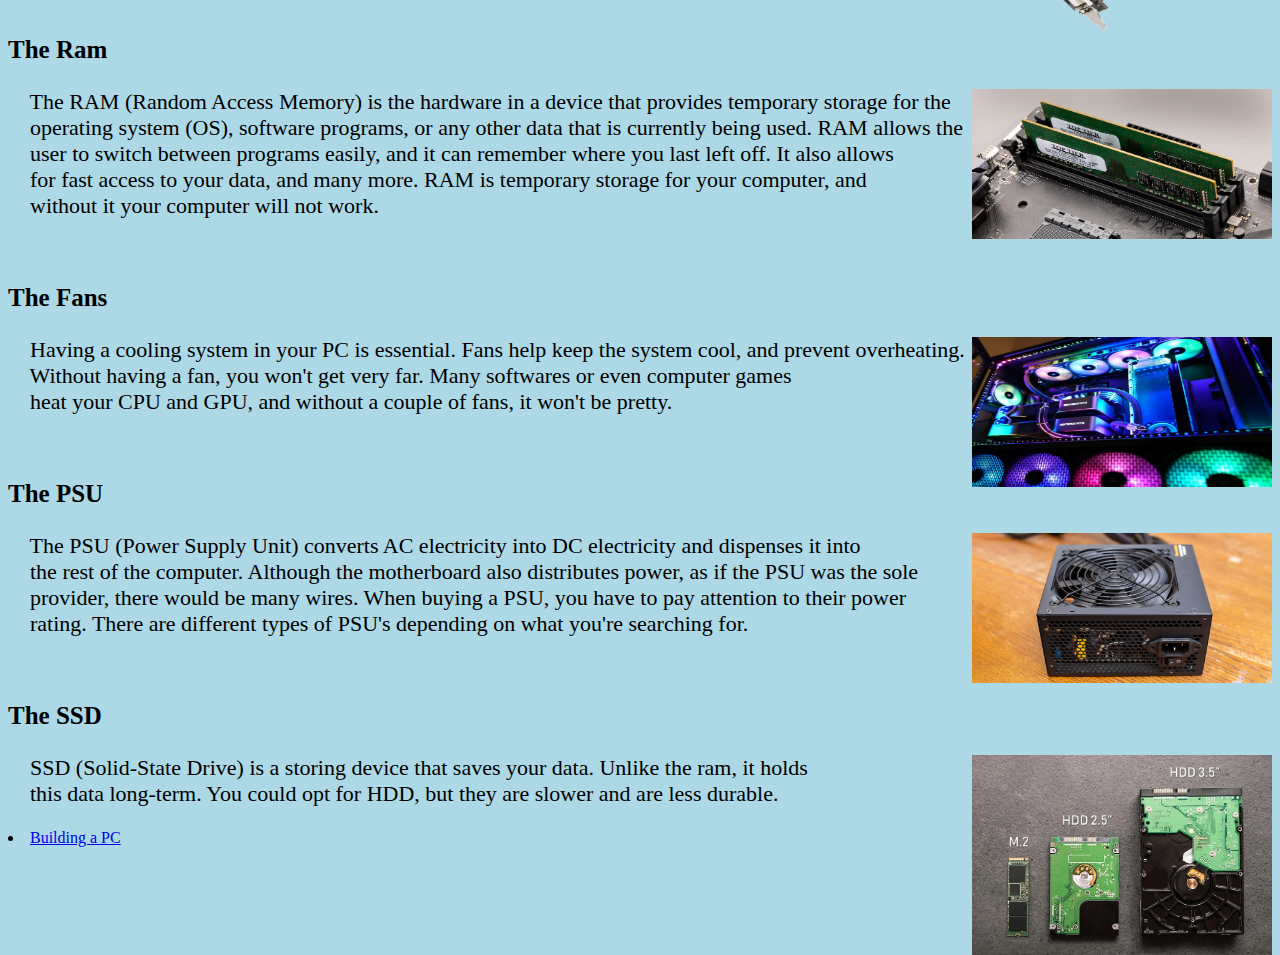
==== commit e6cfb5a8: "building page" ====
--- a/index.html
+++ b/index.html
@@ -8,11 +8,11 @@
 
 <h1>Computer Building: Where to Start</h1>
 <br>
-<pre>                               Building yor own PC can give you a lot of options. Compared to buying a prebuilt, building your own computer might not
+<p>                               Building yor own PC can give you a lot of options. Compared to buying a prebuilt, building your own computer might not
                             take as much effort as you think. Building your own computer and choosing parts allows for a highly customizable
                             piece of machinery tailored just to your needs. Buying a prebuilt might be easier overall, but the benefit of building
                             your own PC is miles ahead.
-</pre>
+</p>
 <img src="img/pc.png" alt = "cpu" class="center">
 <br>
 <h2>What You'll Need</h2>
--- a/style.css
+++ b/style.css
@@ -25,4 +25,10 @@
   margin-left: auto;
   margin-right: auto;
   width: 30%;
+}
+h6{
+text-align:center;
+font-family: Cambria;
+  font-size: 22px;
+  font-weight:normal
 }